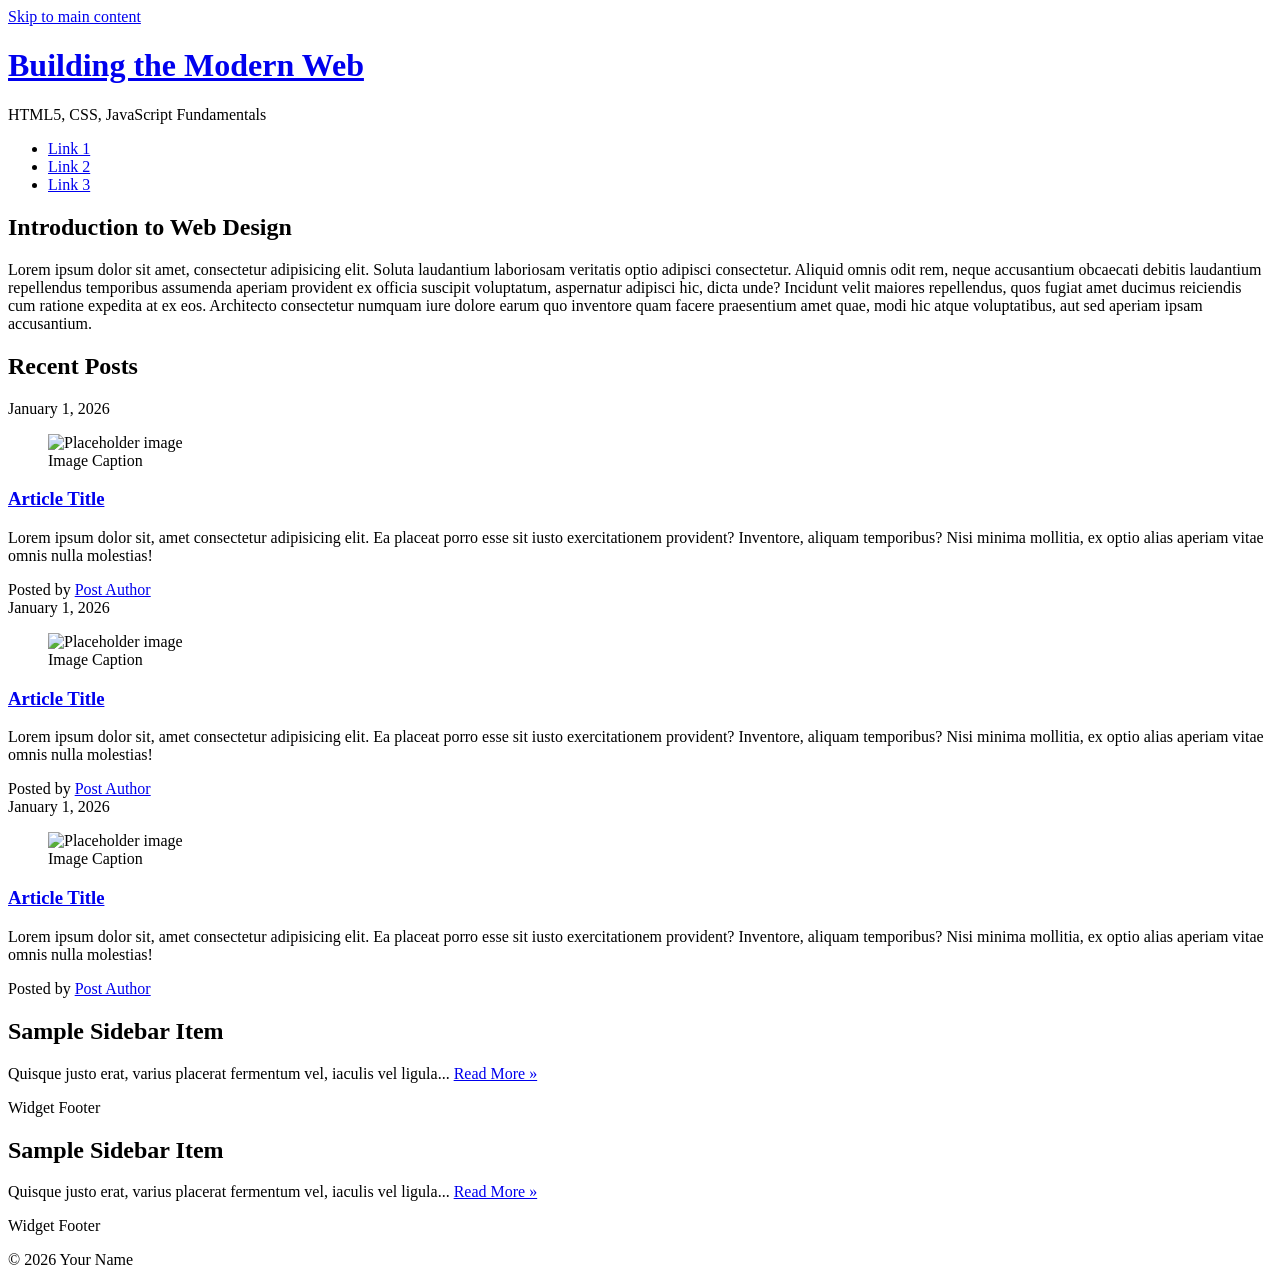
==== css-demo/index.html @ 41440bd3 "Added CSS Demon" ====
<!-- This code should be saved in a file name index.html in the css-demo directory in your repository-->

<!DOCTYPE html>
<html lang="en">

<head>
  <title>IFSC 11003 - Prototype</title>
  <meta charset="UTF-8" />
  <meta name="description" content="Keyword rich narrative on site purpose" />
  <meta name="author" content="Student Name" />
  <meta name="viewport" content="width=device-width, initial-scale=1" />

  <!-- Style Sheet -->
  <link href="assets/css/style.css" rel="stylesheet" />
</head>

<body>
  <a class="visually-hidden" href="#main-content">Skip to main content</a>
  <header class="primary">
    <h1><a href="index.html">Building the Modern Web</a></h1>
    <p class="subtitle">HTML5, CSS, JavaScript Fundamentals</p>
    <nav class="primary container" aria-label="Primary">
      <ul>
        <li><a href="#">Link 1</a></li>
        <li><a href="#">Link 2</a></li>
        <li><a href="#">Link 3</a></li>
      </ul>
    </nav>
  </header>

  <!-- Main landmark gives you a clean selector target for weeks 6–9 -->
  <main id="main-content" class="container">

    <section id="content">
      <h2>Introduction to Web Design</h2>
      <p>
        Lorem ipsum dolor sit amet, consectetur adipisicing elit. Soluta laudantium laboriosam veritatis optio adipisci consectetur. Aliquid omnis odit rem, neque accusantium obcaecati debitis laudantium repellendus temporibus assumenda aperiam provident ex officia suscipit voluptatum, aspernatur adipisci hic, dicta unde? Incidunt velit maiores repellendus, quos fugiat amet ducimus reiciendis cum ratione expedita at ex eos. Architecto consectetur numquam iure dolore earum quo inventore quam facere praesentium amet quae, modi hic atque voluptatibus, aut sed aperiam ipsam accusantium.
      </p>
    </section>

    <section id="blog" aria-labelledby="recent-posts">
      <h2 id="recent-posts">Recent Posts</h2>

      <article class="post">
        <header>
          <time class="post-date" datetime="2026-01-01">January 1, 2026</time>

          <figure>
            <img src="https://placehold.co/300x200" alt="Placeholder image" />
            <figcaption>Image Caption</figcaption>
          </figure>

          <h3><a href="#" rel="bookmark">Article Title</a></h3>
        </header>

        <p>
          Lorem ipsum dolor sit, amet consectetur adipisicing elit. Ea placeat porro esse sit iusto exercitationem provident? Inventore, aliquam temporibus? Nisi minima mollitia, ex optio alias aperiam vitae omnis nulla molestias!
        </p>

        <footer class="post-meta">
          Posted by <a href="#">Post Author</a>
        </footer>
      </article>

      <article class="post">
        <header>
          <time class="post-date" datetime="2026-01-01">January 1, 2026</time>

          <figure>
            <img src="https://placehold.co/300x200" alt="Placeholder image" />
            <figcaption>Image Caption</figcaption>
          </figure>

          <h3><a href="#" rel="bookmark">Article Title</a></h3>
        </header>

        <p>
          Lorem ipsum dolor sit, amet consectetur adipisicing elit. Ea placeat porro esse sit iusto exercitationem provident? Inventore, aliquam temporibus? Nisi minima mollitia, ex optio alias aperiam vitae omnis nulla molestias!
        </p>

        <footer class="post-meta">
          Posted by <a href="#">Post Author</a>
        </footer>
      </article>

      <article class="post">
        <header>
          <time class="post-date" datetime="2026-01-01">January 1, 2026</time>

          <figure>
            <img src="https://placehold.co/300x200" alt="Placeholder image" />
            <figcaption>Image Caption</figcaption>
          </figure>

          <h3><a href="#" rel="bookmark">Article Title</a></h3>
        </header>

        <p>
Lorem ipsum dolor sit, amet consectetur adipisicing elit. Ea placeat porro esse sit iusto exercitationem provident? Inventore, aliquam temporibus? Nisi minima mollitia, ex optio alias aperiam vitae omnis nulla molestias!
        </p>

        <footer class="post-meta">
          Posted by <a href="#">Post Author</a>
        </footer>
      </article>

    </section>

  </main>
  <aside aria-label="Sidebar">
    <div class="container">

      <article class="widget">
        <header>
          <h2>Sample Sidebar Item</h2>
        </header>

        <p>
          Quisque justo erat, varius placerat fermentum vel, iaculis vel ligula...
          <a href="#">Read More &raquo;</a>
        </p>

        <footer>Widget Footer</footer>
      </article>

      <article class="widget">
        <header>
          <h2>Sample Sidebar Item</h2>
        </header>

        <p>
          Quisque justo erat, varius placerat fermentum vel, iaculis vel ligula...
          <a href="#">Read More &raquo;</a>
        </p>

        <footer>Widget Footer</footer>
      </article>

    </div>
  </aside>

  <footer class="primary">
    <p>&copy; 2026 Your Name</p>
  </footer>

</body>

</html>
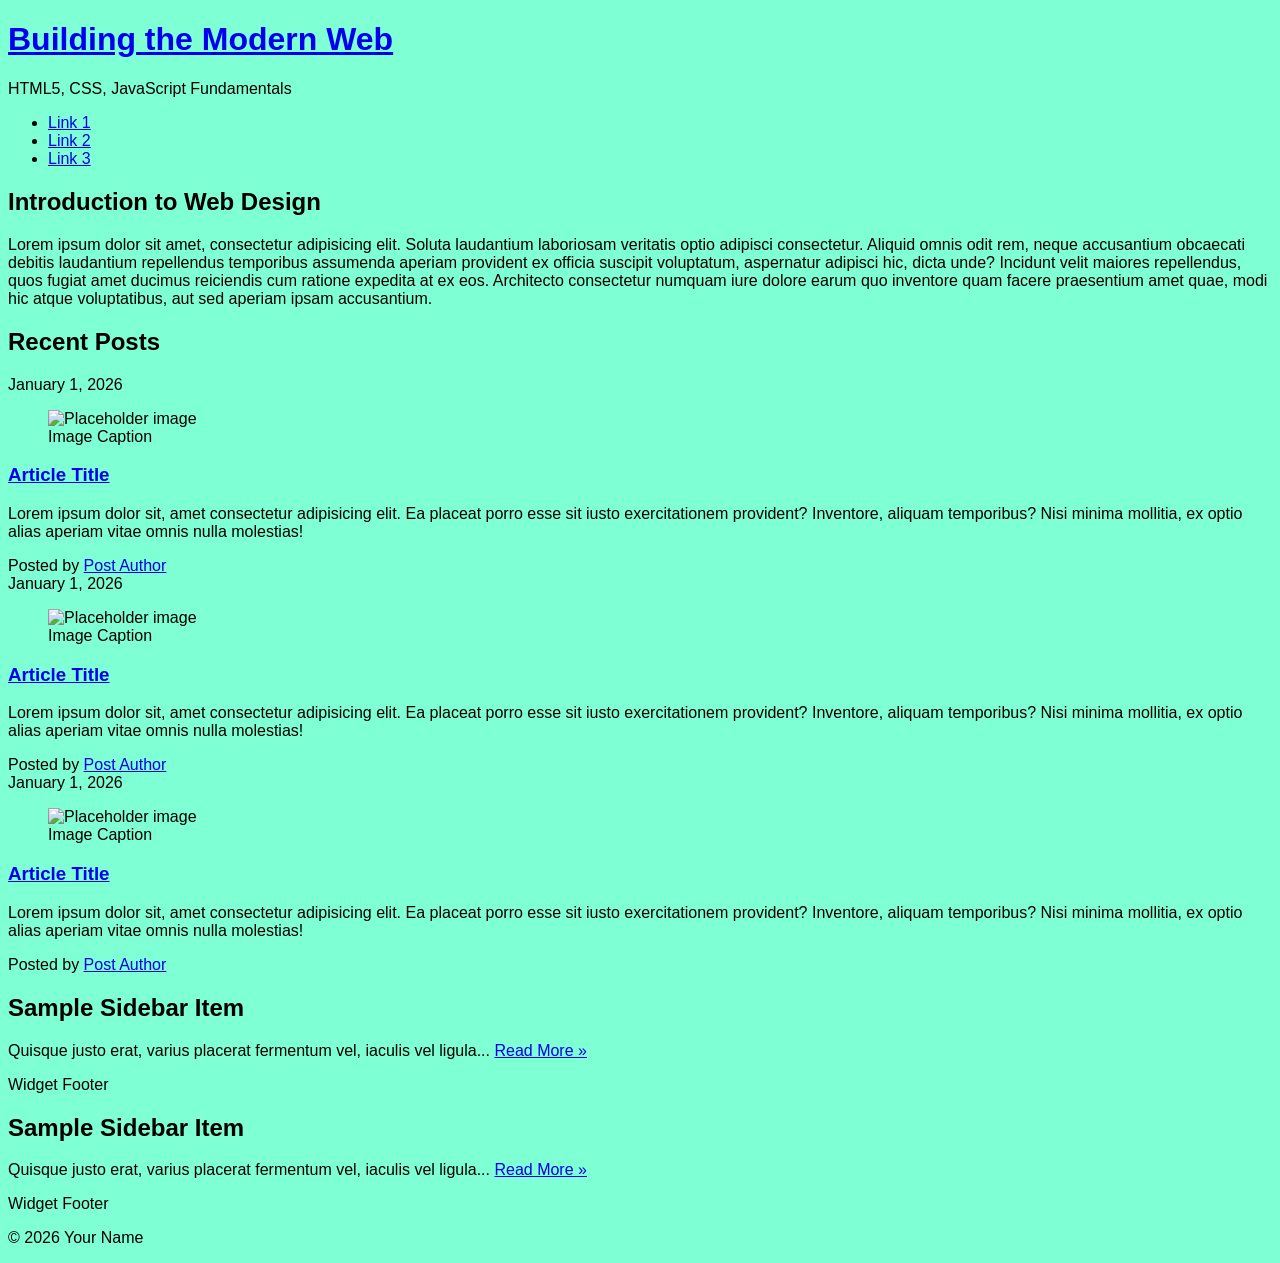
==== commit 68eb9a49: "Added css demon" ====
--- a/css-demo/index.html
+++ b/css-demo/index.html
@@ -1,5 +1,3 @@
-<!-- This code should be saved in a file name index.html in the css-demo directory in your repository-->
-
 <!DOCTYPE html>
 <html lang="en">
 
--- a/css-demo/assets/css/style.css
+++ b/css-demo/assets/css/style.css
@@ -0,0 +1,31 @@
+/* ---------------Box Sizing----------------- 
+*/color scheme:primary
+html {
+  box-sizing: border-box;
+}
+*,
+*:before,
+*:after {
+  box-sizing: inherit;
+}
+ 
+ 
+/* Skip link utility: hidden until focused */
+.visually-hidden {
+  border: 0;
+  clip: rect(0, 0, 0, 0);
+  height: 1px;
+  margin: -1px;
+  overflow: hidden;
+  padding: 0;
+  position: absolute;
+  white-space: nowrap;
+  width: 1px;
+}
+
+body{
+    font-family: Helvetica Neue,Helvetica,Arial,sans-serif;
+}
+body{
+    background-color: aquamarine;
+}
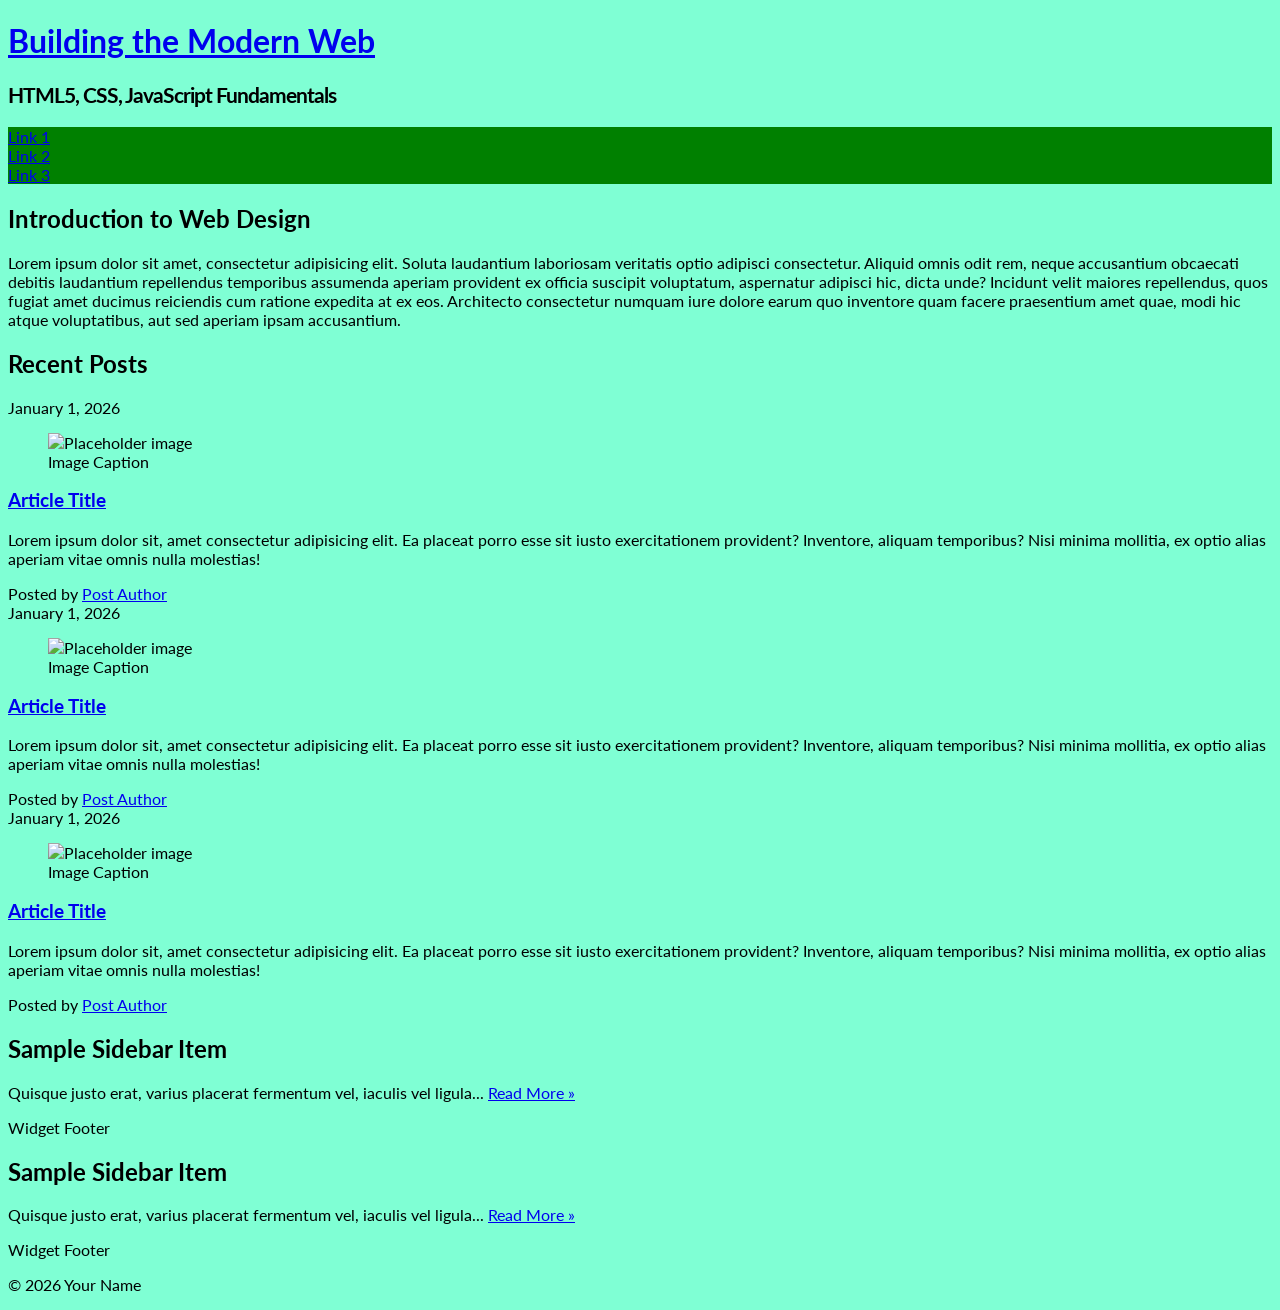
==== commit 911a8ac3: "Added css demo" ====
--- a/css-demo/index.html
+++ b/css-demo/index.html
@@ -10,6 +10,8 @@
 
   <!-- Style Sheet -->
   <link href="assets/css/style.css" rel="stylesheet" />
+  <link rel="preconnect" href="https://fonts.gstatic.com" crossrigin>
+  <link href="https://fonts.googleapis.com/css2?family=Lato:ital,wght@0,100;0,300,;0,400;0,700;0,900;1,100;1,300;1,400;1,700;1,900&display=swap" rel="stylesheet">
 </head>
 
 <body>
--- a/css-demo/assets/css/style.css
+++ b/css-demo/assets/css/style.css
@@ -24,8 +24,26 @@
 }
 
 body{
-    font-family: Helvetica Neue,Helvetica,Arial,sans-serif;
+    font-family: "Lato", sans-serif;
 }
 body{
     background-color: aquamarine;
+}
+Header.primary p.subtitle{
+font-size: 1.3rem;
+font-weight: bold;
+/* top | 1/r | Bottom */
+margin: 10px 0 20px;
+letter-spacing: -1px;
+}
+
+nav.primary ul{
+    background:red;
+    padding: 0;
+}
+nav.primary ul li{
+    background: green;
+    list-style-type: none;
+}
+nav.primary ul li a{    
 }
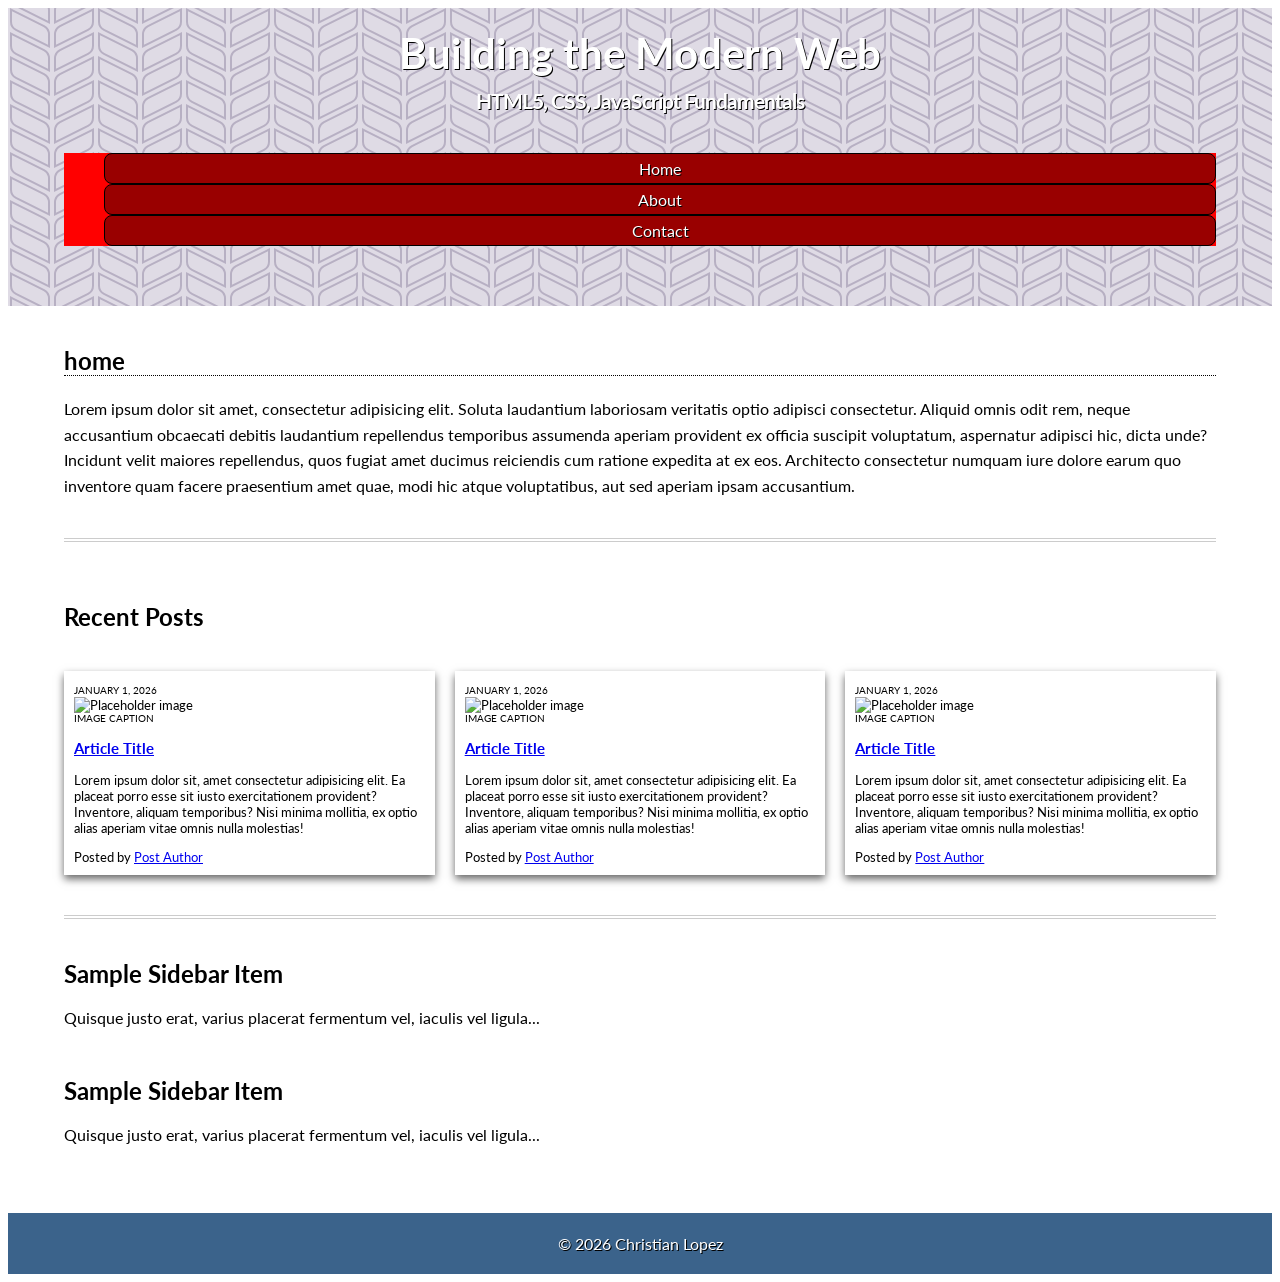
==== commit ffc5ea4e: "Added css demo" ====
--- a/css-demo/index.html
+++ b/css-demo/index.html
@@ -21,9 +21,9 @@
     <p class="subtitle">HTML5, CSS, JavaScript Fundamentals</p>
     <nav class="primary container" aria-label="Primary">
       <ul>
-        <li><a href="#">Link 1</a></li>
-        <li><a href="#">Link 2</a></li>
-        <li><a href="#">Link 3</a></li>
+        <li><a href="index.html">Home</a></li>
+        <li><a href="about.html">About</a></li>
+        <li><a href="contact.html">Contact</a></li>
       </ul>
     </nav>
   </header>
@@ -32,7 +32,7 @@
   <main id="main-content" class="container">
 
     <section id="content">
-      <h2>Introduction to Web Design</h2>
+      <h2>home</h2>
       <p>
         Lorem ipsum dolor sit amet, consectetur adipisicing elit. Soluta laudantium laboriosam veritatis optio adipisci consectetur. Aliquid omnis odit rem, neque accusantium obcaecati debitis laudantium repellendus temporibus assumenda aperiam provident ex officia suscipit voluptatum, aspernatur adipisci hic, dicta unde? Incidunt velit maiores repellendus, quos fugiat amet ducimus reiciendis cum ratione expedita at ex eos. Architecto consectetur numquam iure dolore earum quo inventore quam facere praesentium amet quae, modi hic atque voluptatibus, aut sed aperiam ipsam accusantium.
       </p>
@@ -140,7 +140,7 @@
   </aside>
 
   <footer class="primary">
-    <p>&copy; 2026 Your Name</p>
+    <p>&copy; 2026 Christian Lopez</p>
   </footer>
 
 </body>
--- a/css-demo/assets/css/style.css
+++ b/css-demo/assets/css/style.css
@@ -1,5 +1,4 @@
-/* ---------------Box Sizing----------------- 
-*/color scheme:primary
+/* ---------------Box Sizing----------------- */
 html {
   box-sizing: border-box;
 }
@@ -8,7 +7,11 @@
 *:after {
   box-sizing: inherit;
 }
- 
+
+/* ---------------Responsive Images----------------- */
+img{
+  max-width:100%;
+} 
  
 /* Skip link utility: hidden until focused */
 .visually-hidden {
@@ -22,28 +25,283 @@
   white-space: nowrap;
   width: 1px;
 }
+/* ---------------Utility Classes----------------- */
+.container{
+  width:80vw;
+  margin-left:100px;
+  margin:40px auto;
+}
+
+.img-right{
+  float:right;
+  border:1p solid #c0c0c0;
+  padding: 5px;
+  margin: 10px 0 10px 20px;
+}
+
+.img-left{
+  float:left;
+  border:1p solid #c0c0c0;
+  padding: 5px;
+  margin: 10px 20px 10px 0;
+}
+
+.imag-center{
+  display:block;
+  margin:20px auto;
+  border:1px solid #c0c0c0;
+  padding: 5px;
+}
+  /* ---------------Global Styles----------------- */
 
 body{
     font-family: "Lato", sans-serif;
 }
-body{
-    background-color: aquamarine;
-}
-Header.primary p.subtitle{
-font-size: 1.3rem;
-font-weight: bold;
-/* top | 1/r | Bottom */
-margin: 10px 0 20px;
-letter-spacing: -1px;
+
+
+header.primary{
+    background-color:#3b6b8b;
+    color:#ffffff;
+    text-align:center;
+    text-shadow:1px 1px #000000;
+    padding:40px;
+    /* Longform */
+    padding-top: 40px;
+    padding-right: 40px;
+    padding-bottom: 40px;
+    padding-left: 40px;
+    /* T/R/B/L */
+    padding: 40px 40px 20px 40px;
+    /* T/B | L/R */
+    padding: 20px 40px;
+    background-color: #DFDBE5;
+    background-image: url("data:image/svg+xml,%3Csvg xmlns='http://www.w3.org/2000/svg' width='88' height='24' viewBox='0 0 88 24'%3E%3Cg fill-rule='evenodd'%3E%3Cg id='autumn' fill=' %239C92AC' fill-opacity='0.6'%3E%3Cpath d='M10 0l30 15 2 1V2.18A10 10 0 0 0 41.76 0H39.7a8 8 0 0 1 .3 2.18v10.58L14.47 0H10zm31.76 24a10 10 0 0 0-5.29-6.76L4 1 2 0v13.82a10 10 0 0 0 5.53 8.94L10 24h4.47l-6.05-3.02A8 8 0 0 1 4 13.82V3.24l31.58 15.78A8 8 0 0 1 39.7 24h2.06zM78 24l2.47-1.24A10 10 0 0 0 86 13.82V0l-2 1-32.47 16.24A10 10 0 0 0 46.24 24h2.06a8 8 0 0 1 4.12-4.98L84 3.24v10.58a8 8 0 0 1-4.42 7.16L73.53 24H78zm0-24L48 15l-2 1V2.18A10 10 0 0 1 46.24 0h2.06a8 8 0 0 0-.3 2.18v10.58L73.53 0H78z'/%3E%3C/g%3E%3C/g%3E%3C/svg%3E");
+}
+
+header.primary a {
+  color:#ffffff;
+  text-decoration: none;
+}
+header.primary h1{
+  font-size: 2.6rem;
+  margin:0;
+}
+
+
+
+header.primary p.subtitle{
+  font-size:1.3rem;
+  font-weight:bold;
+  margin:10px 0 20px;
+  letter-spacing: -1px;
+}
+
+
+nav.primary ul{background:red}
+nav.primary ul li{
+  list-style-type:none;
+  flex: 1;
+}
+nav.primary ul li a{
+  list-style-type:none;
+}
+nav.primary ul li a{
+  background-color:rgba(0,0,0,.4);
+  padding: 5px 7.5px;
+  display:block;
+  border: 1px solid #000;
+  border-radius: 8px;
+}
+
+nav.primary ul li a:hover{
+  background-color:rgba(0,0,0,8);
+}
+
+/* ---------------Media Queries----------------- */
+@media screen and (max-width:500px){
 }
 
 nav.primary ul{
-    background:red;
-    padding: 0;
-}
-nav.primary ul li{
-    background: green;
-    list-style-type: none;
-}
-nav.primary ul li a{    
+  flex-direction:column;
+  gap:10px;
+}
+
+.container{
+  width: 90vw;
+}
+
+#content h2{
+  color:3b638b;
+  border-bottom: 1px dotted #000;
+}
+#content p{
+  line-height:1.6;
+}
+
+#blog{
+  display:flex;
+  flex-direction:row;
+  justify-content:space-between;
+  flex-wrap: wrap;
+  gap:20px;
+  padding-bottom:40px;
+  margin-bottom:40px;
+  border-bottom: 4px double #ccc;
+  padding-top:40px;
+  margin-top:40px;
+  border-top: 4px double #ccc;
+}
+#blog figure{
+  margin:0;
+}
+
+#blog .post{
+  box-shadow: 0 4px 8px rgba (0,0,0, .6);
+  padding:10px;
+  font:size 0.8rem;
+  flex:1;
+}
+
+#blog figure{
+  margin:0;
+}
+#blog .post{
+  box-shadow: 0 4px 8px rgba(0,0,0,.6);
+  padding:10px;
+  font-size:.8rem;
+  flex:1;
+}
+
+#blog h2{
+  flex: 0 0 100%;
+}
+
+#blog time.post-date, #blog figcaption{
+  text-transform:uppercase;
+  font-size:.6rem;
+}
+
+#blog a {
+  color:3B638B;
+}
+
+#pratice h2{
+  color: #3b638b;
+  border-bottom:1px dotted #cccccc;
+}
+#pratice h3{
+  border-left: 7.5px solid #3b638b;
+  padding:5px 0 5px 10px;
+}
+
+#pratice a:link, #pratice a:visited {
+  color: #3b638b;
+}
+
+#pratice {
+  line-height:1.6;
+}
+
+#pratice table{
+  border:1px solid #cccccc;
+  width: 100px;
+  border-collapse:collapse;
+}
+#pratice caption{
+  font-weight: bold;
+  margin: 10px;
+  font-size:1.3rem;
+}
+#pratice th{
+  background-color: #172635;
+  color:#ffffff;
+  padding:7.5px;
+}
+
+#pratice tr:nth-child(3n + 2){
+    background-color: rgba (0, 0, 0, 0.1);
+  }
+
+  #pratice tr:hover{
+    background-color: rgba(0, 0, 0, 0.3)
+  }
+
+  #pratice td:nth-child(n+2){
+    text-align:right;
+  }
+
+#pratice td{
+border:1px solid #cccccc;
+padding:5px;
+}
+
+#pratice ol{
+  list-style-type:lower-roman;
+}
+
+#pratice ul ul li:nth-child(2){
+  color:red;
+}
+
+#pratice dt{
+  font-weight:bold;
+
+}
+#pratice dd{
+  margin:0;
+}
+
+
+dd + dt{
+  margin-top:20px;
+}
+
+#pratice blockquote{
+  border: 4px double #c0c0c0;
+  padding:20px 40px;
+  margin:40px 80px;
+  border-radius:30px 0;
+  background-color: #3b638b;
+  color:#fff;
+  text-shadow:1px 1px #000;
+}
+
+#pratice blockquote cite{
+  display:block;
+  text-align:right;
+  margin-top:20px;
+  font-size:.7rem;
+}
+
+
+aside[aria-label="sidebar"]{
+  background-color: #172635;
+  color:#ffffff;
+  padding:20px;
+}
+
+aside div.container a:last-child{
+  display:flex;
+  flex-direction:row;
+  justify-content:center;
+  gap:40px;
+}
+
+aside div.container a{
+  color:#ffffff;
+  display:block;
+  margin-top:10px;
+  text-align:right;
+}
+
+aside .widget footer{
+  display:none;
+}
+
+footer.primary{
+  background-color: #3b638b;
+  padding:5px;
+  color:#ffffff;
+  text-align:center;
+  text-shadow:1px 1px #000000;
 }
